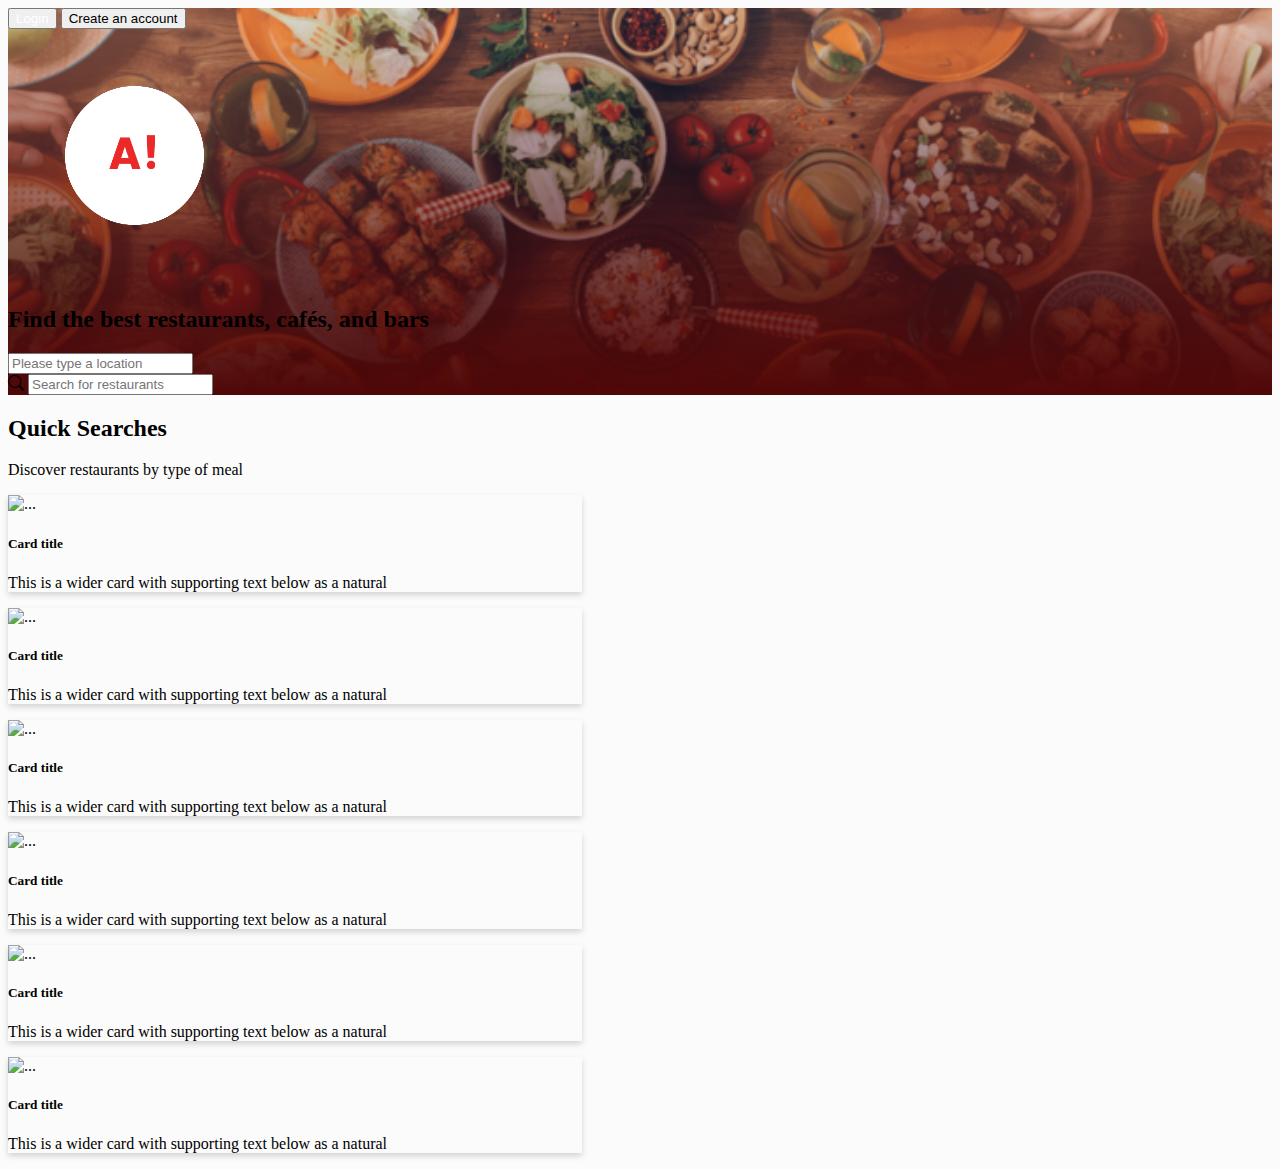
==== index.html @ ee4c5786 "intial commit" ====
<!DOCTYPE html>
<html lang="en">
  <head>
    <meta charset="UTF-8" />
    <meta http-equiv="X-UA-Compatible" content="IE=edge" />
    <meta name="viewport" content="width=device-width, initial-scale=1.0" />
    <link
      rel="stylesheet"
      href="https://cdn.jsdelivr.net/npm/bootstrap-icons@1.5.0/font/bootstrap-icons.css"
    />
    <link
      href="https://cdn.jsdelivr.net/npm/bootstrap@5.1.3/dist/css/bootstrap.min.css"
      rel="stylesheet"
      integrity="sha384-1BmE4kWBq78iYhFldvKuhfTAU6auU8tT94WrHftjDbrCEXSU1oBoqyl2QvZ6jIW3"
      crossorigin="anonymous"
    />
    <link rel="stylesheet" href="styles.css" />
    <title>Home</title>
  </head>
  <body>
    <header>
      <div class="container p-3 d-flex justify-content-end">
        <button class="btn btn-link login-btn">Login</button>
        <button class="btn btn-outline-light">Create an account</button>
      </div>
      <div class="container text-center">
        <img class="logo" src="./logo.png" alt="" />
        <h2 class="text-white">Find the best restaurants, cafés, and bars</h2>
        <div class="d-flex justify-content-center">
          <div class="row mt-3 mb-5 g-4 w-100 justify-content-center">
            <div class="col-12 col-md-4 col-lg-3">
              <input
                class="form-control form-control-lg first-input"
                type="text"
                placeholder="Please type a location"
                aria-label=".form-control-lg example"
              />
            </div>
            <div class="col-12 col-md-8 col-lg-6">
              <div class="input-group input-group-lg">
                <span
                  class="input-group-text bg-white"
                  id="inputGroup-sizing-lg"
                  ><i class="bi bi-search"></i
                ></span>
                <input
                  type="text"
                  class="form-control border-start-0"
                  placeholder="Search for restaurants"
                  aria-label="Sizing example input"
                  aria-describedby="inputGroup-sizing-lg"
                />
              </div>
            </div>
          </div>
        </div>
      </div>
    </header>
    <div class="container">
      <h2 class="mt-4">Quick Searches</h2>
      <p class="text-muted">Discover restaurants by type of meal</p>
      <!-- cards first row -->
      <div class="row">
        <div class="col-12 col-md-6 col-lg-4">
          <div class="card mb-3" style="max-width: 540px">
            <div class="row g-0">
              <div class="col-5 col-md-5">
                <img
                  src="https://images.unsplash.com/photo-1567620905732-2d1ec7ab7445?ixlib=rb-1.2.1&ixid=MnwxMjA3fDB8MHxleHBsb3JlLWZlZWR8M3x8fGVufDB8fHx8&w=1000&q=80"
                  class="img-fluid rounded-start"
                  alt="..."
                />
              </div>
              <div class="col-7 col-md-7">
                <div class="card-body">
                  <h5 class="card-title">Card title</h5>
                  <p class="card-text text-muted">
                    This is a wider card with supporting text below as a natural
                  </p>
                </div>
              </div>
            </div>
          </div>
        </div>
        <div class="col-12 col-md-6 col-lg-4">
          <div class="card mb-3" style="max-width: 540px">
            <div class="row g-0">
              <div class="col-5 col-md-5">
                <img
                  src="https://images.unsplash.com/photo-1567620905732-2d1ec7ab7445?ixlib=rb-1.2.1&ixid=MnwxMjA3fDB8MHxleHBsb3JlLWZlZWR8M3x8fGVufDB8fHx8&w=1000&q=80"
                  class="img-fluid rounded-start"
                  alt="..."
                />
              </div>
              <div class="col-7 col-md-7">
                <div class="card-body">
                  <h5 class="card-title">Card title</h5>
                  <p class="card-text text-muted">
                    This is a wider card with supporting text below as a natural
                  </p>
                </div>
              </div>
            </div>
          </div>
        </div>
        <div class="col-12 col-md-6 col-lg-4">
          <div class="card mb-3" style="max-width: 540px">
            <div class="row g-0">
              <div class="col-5 col-md-5">
                <img
                  src="https://images.unsplash.com/photo-1567620905732-2d1ec7ab7445?ixlib=rb-1.2.1&ixid=MnwxMjA3fDB8MHxleHBsb3JlLWZlZWR8M3x8fGVufDB8fHx8&w=1000&q=80"
                  class="img-fluid rounded-start"
                  alt="..."
                />
              </div>
              <div class="col-7 col-md-7">
                <div class="card-body">
                  <h5 class="card-title">Card title</h5>
                  <p class="card-text text-muted">
                    This is a wider card with supporting text below as a natural
                  </p>
                </div>
              </div>
            </div>
          </div>
        </div>
      </div>
      <!-- cards second row -->
      <div class="row">
        <div class="col-12 col-md-6 col-lg-4">
          <div class="card mb-3" style="max-width: 540px">
            <div class="row g-0">
              <div class="col-5 col-md-5">
                <img
                  src="https://images.unsplash.com/photo-1567620905732-2d1ec7ab7445?ixlib=rb-1.2.1&ixid=MnwxMjA3fDB8MHxleHBsb3JlLWZlZWR8M3x8fGVufDB8fHx8&w=1000&q=80"
                  class="img-fluid rounded-start"
                  alt="..."
                />
              </div>
              <div class="col-7 col-md-7">
                <div class="card-body">
                  <h5 class="card-title">Card title</h5>
                  <p class="card-text text-muted">
                    This is a wider card with supporting text below as a natural
                  </p>
                </div>
              </div>
            </div>
          </div>
        </div>
        <div class="col-12 col-md-6 col-lg-4">
          <div class="card mb-3" style="max-width: 540px">
            <div class="row g-0">
              <div class="col-5 col-md-5">
                <img
                  src="https://images.unsplash.com/photo-1567620905732-2d1ec7ab7445?ixlib=rb-1.2.1&ixid=MnwxMjA3fDB8MHxleHBsb3JlLWZlZWR8M3x8fGVufDB8fHx8&w=1000&q=80"
                  class="img-fluid rounded-start"
                  alt="..."
                />
              </div>
              <div class="col-7 col-md-7">
                <div class="card-body">
                  <h5 class="card-title">Card title</h5>
                  <p class="card-text text-muted">
                    This is a wider card with supporting text below as a natural
                  </p>
                </div>
              </div>
            </div>
          </div>
        </div>
        <div class="col-12 col-md-6 col-lg-4">
          <div class="card mb-3" style="max-width: 540px">
            <div class="row g-0">
              <div class="col-5 col-md-5">
                <img
                  src="https://images.unsplash.com/photo-1567620905732-2d1ec7ab7445?ixlib=rb-1.2.1&ixid=MnwxMjA3fDB8MHxleHBsb3JlLWZlZWR8M3x8fGVufDB8fHx8&w=1000&q=80"
                  class="img-fluid rounded-start"
                  alt="..."
                />
              </div>
              <div class="col-7 col-md-7">
                <div class="card-body">
                  <h5 class="card-title">Card title</h5>
                  <p class="card-text text-muted">
                    This is a wider card with supporting text below as a natural
                  </p>
                </div>
              </div>
            </div>
          </div>
        </div>
      </div>
    </div>
  </body>
</html>
---- styles.css ----
body {
  background-color: #fbfbfb;
}

header {
  background-image: linear-gradient(to bottom, rgba(157, 14, 14, 0), #4f0707),
    url("image.png");
  max-width: 100%;
  height: auto;
  background-repeat: no-repeat;
  background-size: cover;
}

.logo {
  width: 20%;
}

.card {
  padding: 0 34px 0 0;
  box-shadow: 0 3px 6px 0 rgba(0, 0, 0, 0.16);
}
.login-btn {
  text-decoration: none;
  color: #fff;
}
.login-btn:hover {
  color: rgb(27, 27, 27);
}
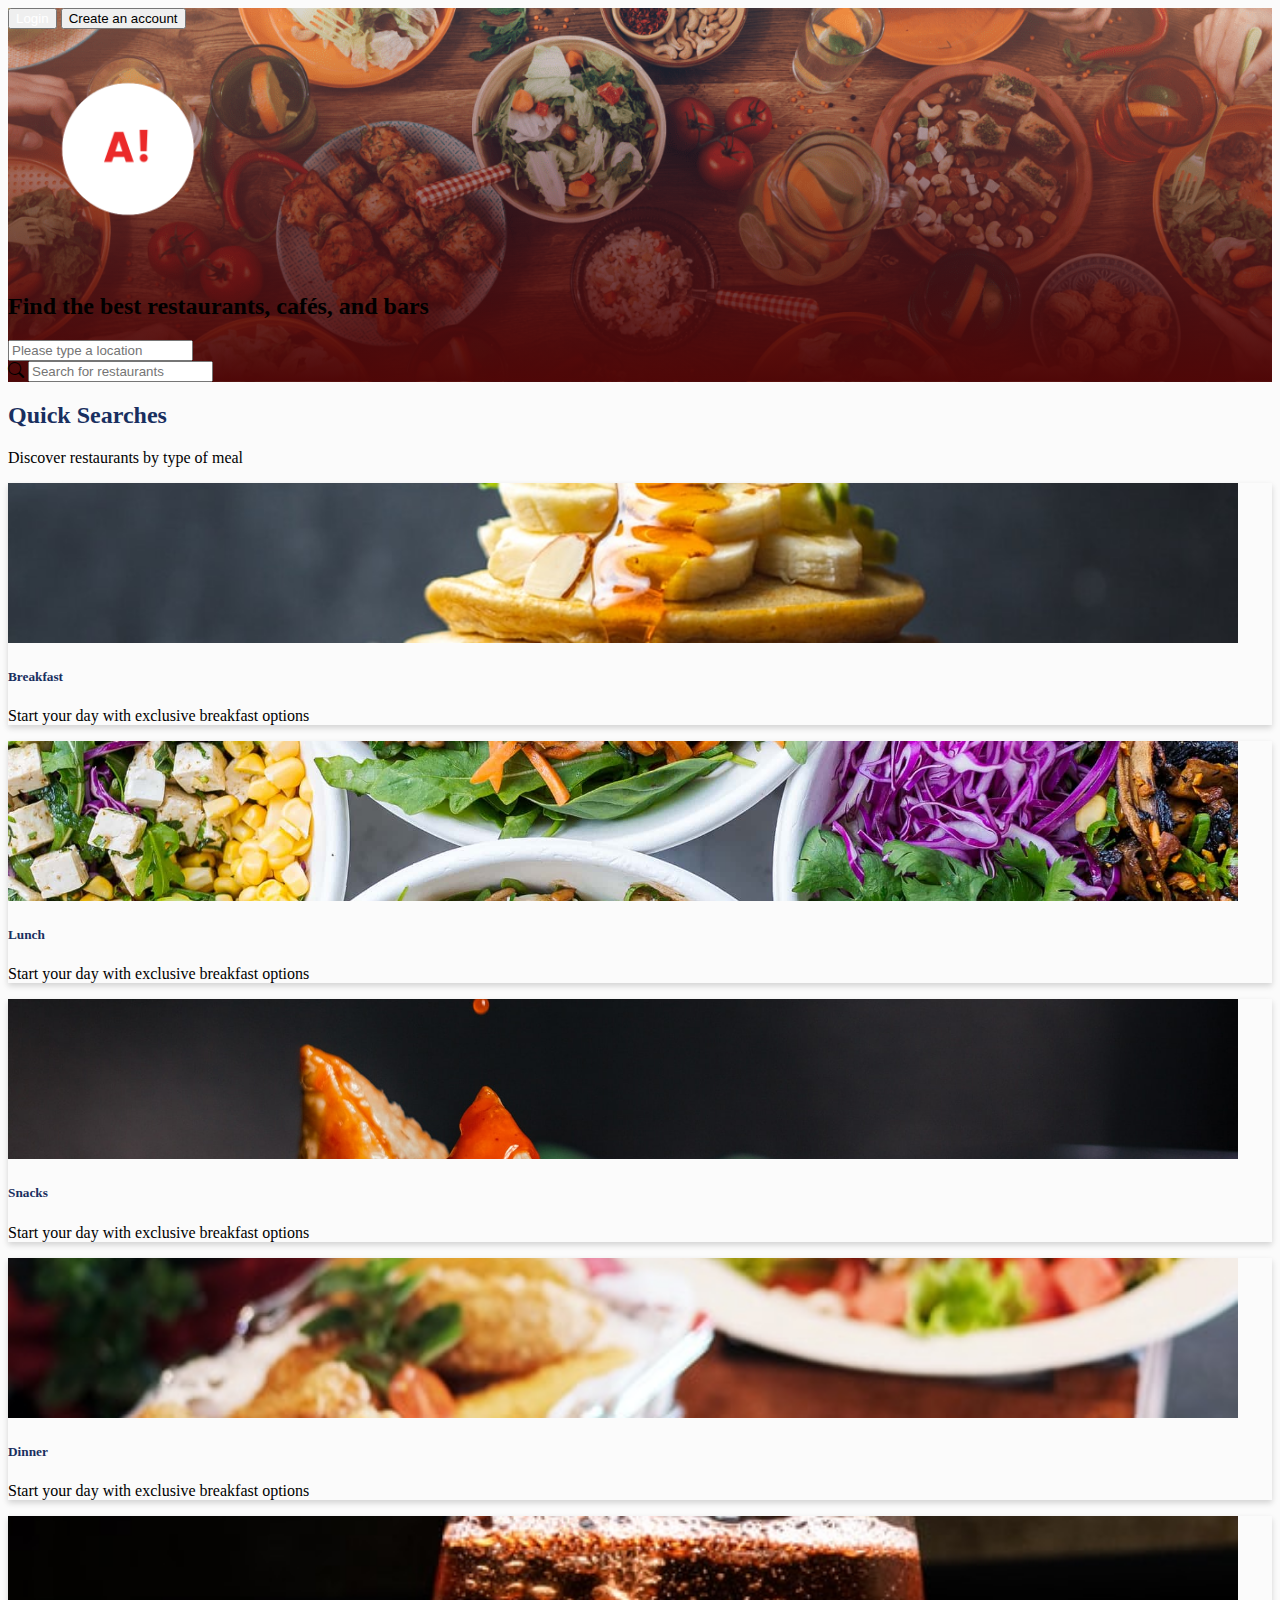
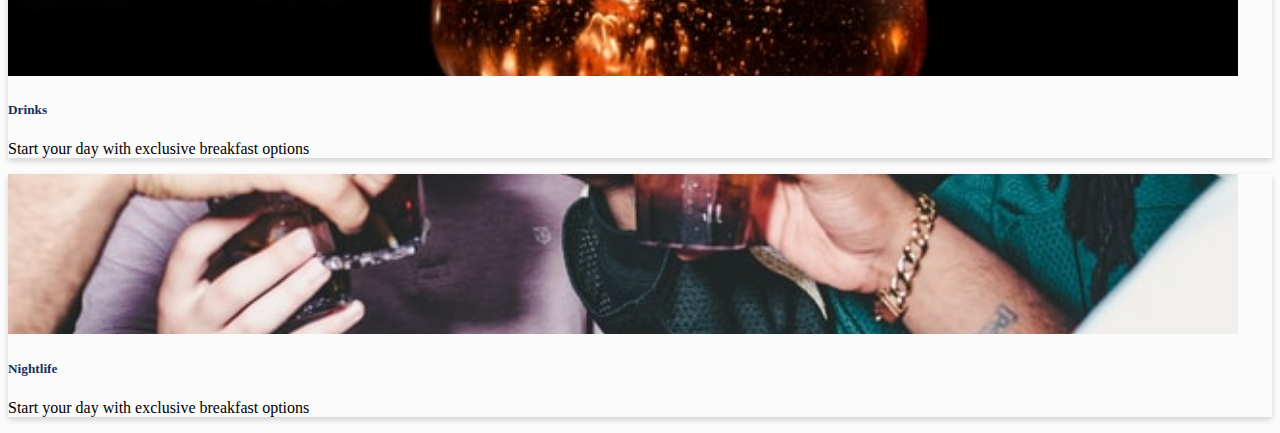
==== commit a72c7409: "assgnment 4 work" ====
--- a/index.html
+++ b/index.html
@@ -20,7 +20,9 @@
   <body>
     <header>
       <div class="container p-3 d-flex justify-content-end">
-        <button class="btn btn-link login-btn">Login</button>
+        <button class="btn btn-link login-btn text-decoration-none">
+          Login
+        </button>
         <button class="btn btn-outline-light">Create an account</button>
       </div>
       <div class="container text-center">
@@ -57,67 +59,67 @@
       </div>
     </header>
     <div class="container">
-      <h2 class="mt-4">Quick Searches</h2>
+      <h2 class="mt-4 title-color fw-bold">Quick Searches</h2>
       <p class="text-muted">Discover restaurants by type of meal</p>
       <!-- cards first row -->
       <div class="row">
-        <div class="col-12 col-md-6 col-lg-4">
-          <div class="card mb-3" style="max-width: 540px">
+        <div class="col-12 col-lg-4">
+          <div class="card mb-3">
             <div class="row g-0">
               <div class="col-5 col-md-5">
                 <img
-                  src="https://images.unsplash.com/photo-1567620905732-2d1ec7ab7445?ixlib=rb-1.2.1&ixid=MnwxMjA3fDB8MHxleHBsb3JlLWZlZWR8M3x8fGVufDB8fHx8&w=1000&q=80"
-                  class="img-fluid rounded-start"
-                  alt="..."
+                  src="breakfast.jpg"
+                  class="img-fluid card-img rounded-start"
+                  alt="image link is broken"
                 />
               </div>
               <div class="col-7 col-md-7">
                 <div class="card-body">
-                  <h5 class="card-title">Card title</h5>
+                  <h5 class="card-title title-color">Breakfast</h5>
                   <p class="card-text text-muted">
-                    This is a wider card with supporting text below as a natural
+                    Start your day with exclusive breakfast options
                   </p>
                 </div>
               </div>
             </div>
           </div>
         </div>
-        <div class="col-12 col-md-6 col-lg-4">
-          <div class="card mb-3" style="max-width: 540px">
+        <div class="col-12 col-lg-4">
+          <div class="card mb-3">
             <div class="row g-0">
               <div class="col-5 col-md-5">
                 <img
-                  src="https://images.unsplash.com/photo-1567620905732-2d1ec7ab7445?ixlib=rb-1.2.1&ixid=MnwxMjA3fDB8MHxleHBsb3JlLWZlZWR8M3x8fGVufDB8fHx8&w=1000&q=80"
-                  class="img-fluid rounded-start"
-                  alt="..."
+                  src="lunch.jpg"
+                  class="img-fluid card-img rounded-start"
+                  alt="image link is broken"
                 />
               </div>
               <div class="col-7 col-md-7">
                 <div class="card-body">
-                  <h5 class="card-title">Card title</h5>
+                  <h5 class="card-title title-color">Lunch</h5>
                   <p class="card-text text-muted">
-                    This is a wider card with supporting text below as a natural
+                    Start your day with exclusive breakfast options
                   </p>
                 </div>
               </div>
             </div>
           </div>
         </div>
-        <div class="col-12 col-md-6 col-lg-4">
-          <div class="card mb-3" style="max-width: 540px">
+        <div class="col-12 col-lg-4">
+          <div class="card mb-3">
             <div class="row g-0">
               <div class="col-5 col-md-5">
                 <img
-                  src="https://images.unsplash.com/photo-1567620905732-2d1ec7ab7445?ixlib=rb-1.2.1&ixid=MnwxMjA3fDB8MHxleHBsb3JlLWZlZWR8M3x8fGVufDB8fHx8&w=1000&q=80"
-                  class="img-fluid rounded-start"
-                  alt="..."
+                  src="snacks.jpg"
+                  class="img-fluid card-img rounded-start"
+                  alt="image link is broken"
                 />
               </div>
               <div class="col-7 col-md-7">
                 <div class="card-body">
-                  <h5 class="card-title">Card title</h5>
+                  <h5 class="card-title title-color">Snacks</h5>
                   <p class="card-text text-muted">
-                    This is a wider card with supporting text below as a natural
+                    Start your day with exclusive breakfast options
                   </p>
                 </div>
               </div>
@@ -127,63 +129,63 @@
       </div>
       <!-- cards second row -->
       <div class="row">
-        <div class="col-12 col-md-6 col-lg-4">
-          <div class="card mb-3" style="max-width: 540px">
+        <div class="col-12 col-lg-4">
+          <div class="card mb-3">
             <div class="row g-0">
               <div class="col-5 col-md-5">
                 <img
-                  src="https://images.unsplash.com/photo-1567620905732-2d1ec7ab7445?ixlib=rb-1.2.1&ixid=MnwxMjA3fDB8MHxleHBsb3JlLWZlZWR8M3x8fGVufDB8fHx8&w=1000&q=80"
-                  class="img-fluid rounded-start"
-                  alt="..."
+                  src="dinner.jpg"
+                  class="img-fluid card-img rounded-start"
+                  alt="image link is broken"
                 />
               </div>
               <div class="col-7 col-md-7">
                 <div class="card-body">
-                  <h5 class="card-title">Card title</h5>
+                  <h5 class="card-title title-color">Dinner</h5>
                   <p class="card-text text-muted">
-                    This is a wider card with supporting text below as a natural
+                    Start your day with exclusive breakfast options
                   </p>
                 </div>
               </div>
             </div>
           </div>
         </div>
-        <div class="col-12 col-md-6 col-lg-4">
-          <div class="card mb-3" style="max-width: 540px">
+        <div class="col-12 col-lg-4">
+          <div class="card mb-3">
             <div class="row g-0">
               <div class="col-5 col-md-5">
                 <img
-                  src="https://images.unsplash.com/photo-1567620905732-2d1ec7ab7445?ixlib=rb-1.2.1&ixid=MnwxMjA3fDB8MHxleHBsb3JlLWZlZWR8M3x8fGVufDB8fHx8&w=1000&q=80"
-                  class="img-fluid rounded-start"
-                  alt="..."
+                  src="drinks.jpg"
+                  class="img-fluid card-img rounded-start"
+                  alt="image link is broken"
                 />
               </div>
               <div class="col-7 col-md-7">
                 <div class="card-body">
-                  <h5 class="card-title">Card title</h5>
+                  <h5 class="card-title title-color">Drinks</h5>
                   <p class="card-text text-muted">
-                    This is a wider card with supporting text below as a natural
+                    Start your day with exclusive breakfast options
                   </p>
                 </div>
               </div>
             </div>
           </div>
         </div>
-        <div class="col-12 col-md-6 col-lg-4">
-          <div class="card mb-3" style="max-width: 540px">
+        <div class="col-12 col-lg-4">
+          <div class="card mb-3">
             <div class="row g-0">
               <div class="col-5 col-md-5">
                 <img
-                  src="https://images.unsplash.com/photo-1567620905732-2d1ec7ab7445?ixlib=rb-1.2.1&ixid=MnwxMjA3fDB8MHxleHBsb3JlLWZlZWR8M3x8fGVufDB8fHx8&w=1000&q=80"
-                  class="img-fluid rounded-start"
-                  alt="..."
+                  src="nightlife.jpg"
+                  class="img-fluid card-img rounded-start"
+                  alt="image link is broken"
                 />
               </div>
               <div class="col-7 col-md-7">
                 <div class="card-body">
-                  <h5 class="card-title">Card title</h5>
+                  <h5 class="card-title title-color">Nightlife</h5>
                   <p class="card-text text-muted">
-                    This is a wider card with supporting text below as a natural
+                    Start your day with exclusive breakfast options
                   </p>
                 </div>
               </div>
--- a/styles.css
+++ b/styles.css
@@ -9,10 +9,11 @@
   height: auto;
   background-repeat: no-repeat;
   background-size: cover;
+  background-position: center;
 }
 
 .logo {
-  width: 20%;
+  width: 15rem;
 }
 
 .card {
@@ -20,9 +21,16 @@
   box-shadow: 0 3px 6px 0 rgba(0, 0, 0, 0.16);
 }
 .login-btn {
-  text-decoration: none;
   color: #fff;
 }
 .login-btn:hover {
   color: rgb(27, 27, 27);
 }
+.title-color {
+  color: #192f60;
+}
+.card-img {
+  width: 100%;
+  height: 10rem;
+  object-fit: cover;
+}
